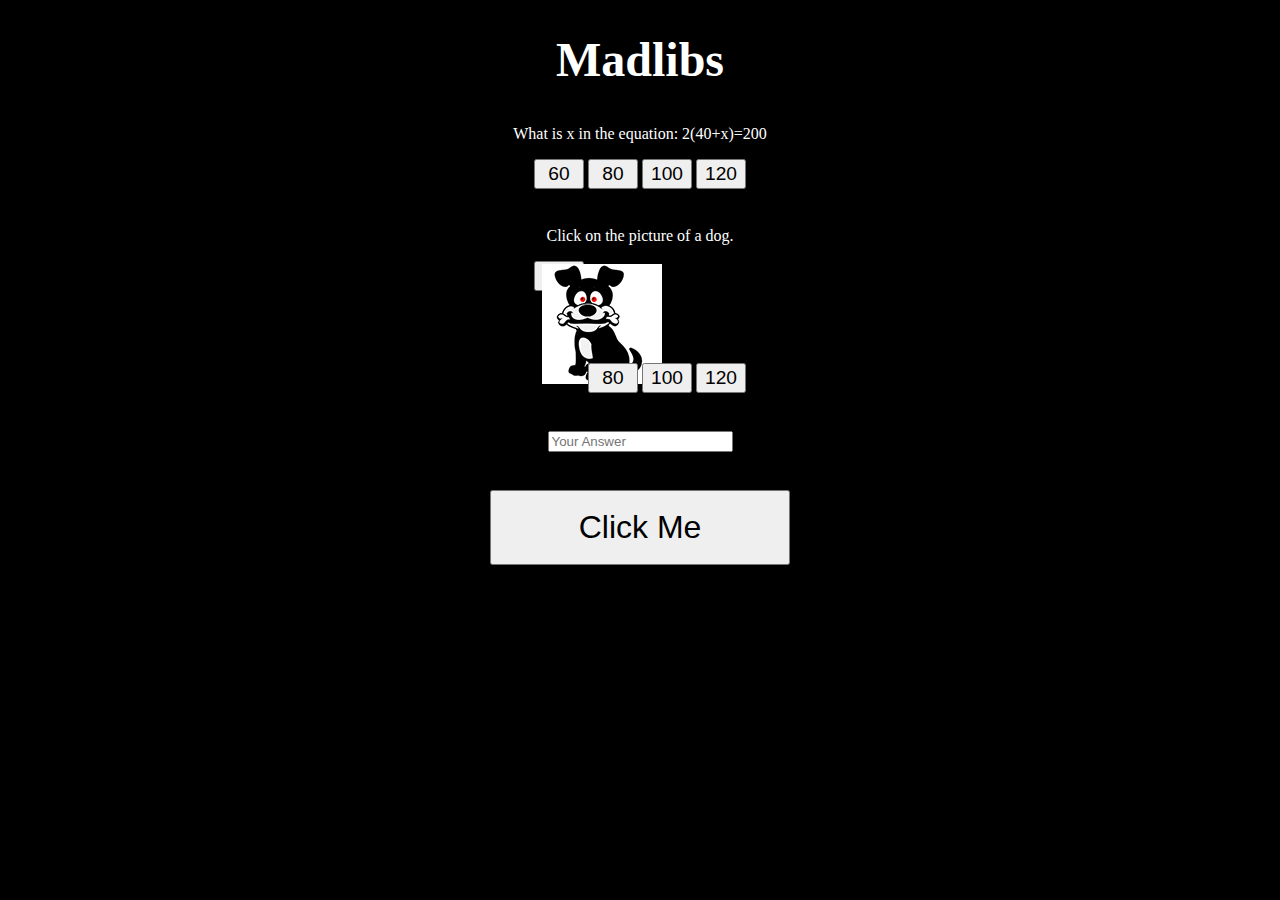
==== week3/index.html @ 43cb8248 "question commit" ====
<!DOCTYPE html>
<html lang="en">
<head>
    <meta charset="UTF-8">
    <title>User Input</title>
    <link rel="stylesheet" href="style.css">
</head>
<body>
    <h1>Madlibs</h1>
    <div class="section1">
       <p>What is x in the equation: 2(40+x)=200</p>
       <button id="60">60</button>
       <button class="wrong">80</button>
       <button class="wrong">100</button>
       <button class="wrong">120</button>
       <p id="message1"></p>
    </div>
    <div class="section2">
       <p>Click on the picture of a dog.</p>
       <button id="dog"><img id="dog1" src="images/dog.jpg"></button>
       <button class="wrong">80</button>
       <button class="wrong">100</button>
       <button class="wrong">120</button>
    </div>
    <div class="section3">
       <p></p>
        <input id="answer3" placeholder="Your Answer">
    </div>
    
    <button id="submit">Click Me</button>
    <p id="message"></p>
    <script src="app.js"></script>
</body>
</html>
---- week3/style.css ----
body { 
    background-color: black;
    color:white;
}

select {
    width:70px;
    height:40px;
    font-size:1.5em;
}

button {
    width:50px;
    height:30px;
    font-size:1.2em;
}


#submit {
    width:300px;
    height:75px;
    font-size: 2em;
    margin-left:auto; 
    margin-right:auto;
    margin-top: 3%;
    display:block;
}

.section1, .section2, .section3 {
    text-align: center;
}

.section1 {
    margin-top:3%;
}

p {
    margin-left:10%;
    margin-right:10%;
    margin-top:3%;
}

h1 {
    text-align: center;
    font-size:3em;
}
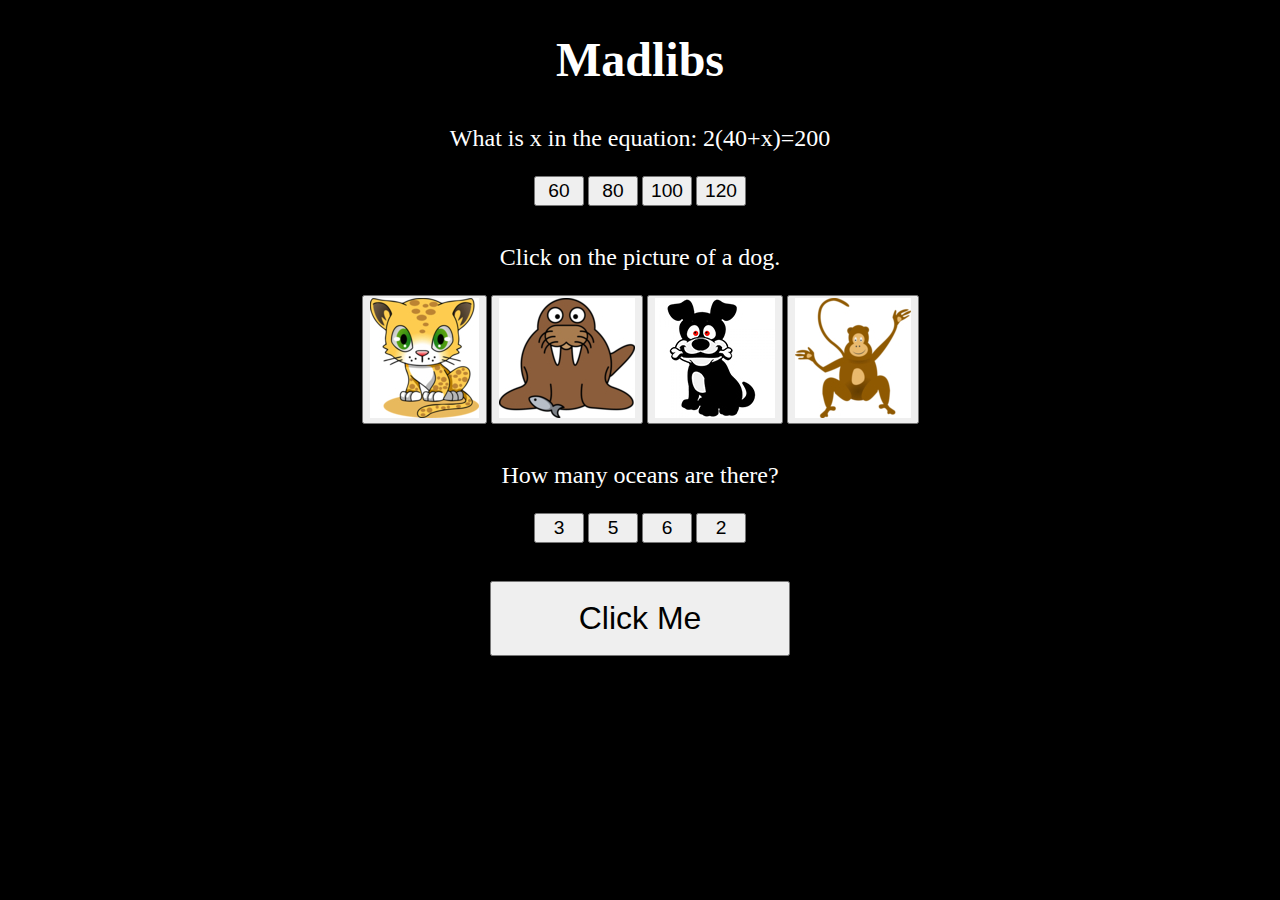
==== commit 9b30cf09: "Add files via upload" ====
--- a/week3/index.html
+++ b/week3/index.html
@@ -9,22 +9,28 @@
     <h1>Madlibs</h1>
     <div class="section1">
        <p>What is x in the equation: 2(40+x)=200</p>
-       <button id="60">60</button>
-       <button class="wrong">80</button>
-       <button class="wrong">100</button>
-       <button class="wrong">120</button>
+       <button class="number" id="60">60</button>
+       <button class="wrong1 number">80</button>
+       <button class="wrong1 number">100</button>
+       <button class="wrong1 number">120</button>
        <p id="message1"></p>
     </div>
     <div class="section2">
        <p>Click on the picture of a dog.</p>
+       
+       <button class="wrong2"><img src="images/cat.jpg"></button>
+       <button class="wrong2"><img src="images/walrus.jpg"></button>
        <button id="dog"><img id="dog1" src="images/dog.jpg"></button>
-       <button class="wrong">80</button>
-       <button class="wrong">100</button>
-       <button class="wrong">120</button>
+       <button class="wrong2"><img src="images/monkey.jpg"></button>
+       <p id="message2"></p>
     </div>
     <div class="section3">
-       <p></p>
-        <input id="answer3" placeholder="Your Answer">
+       <p>How many oceans are there?</p>
+       <button class="wrong3 number">3</button>
+       <button class="number" id="five">5</button>
+       <button class="wrong3 number">6</button>
+       <button class="wrong3 number">2</button>
+       <p id="message3"></p>
     </div>
     
     <button id="submit">Click Me</button>
--- a/week3/style.css
+++ b/week3/style.css
@@ -1,6 +1,11 @@
 body { 
     background-color: black;
     color:white;
+}
+
+p {
+    font-size:1.5em;
+    text-align: center;
 }
 
 select {
@@ -9,7 +14,7 @@
     font-size:1.5em;
 }
 
-button {
+.number {
     width:50px;
     height:30px;
     font-size:1.2em;
